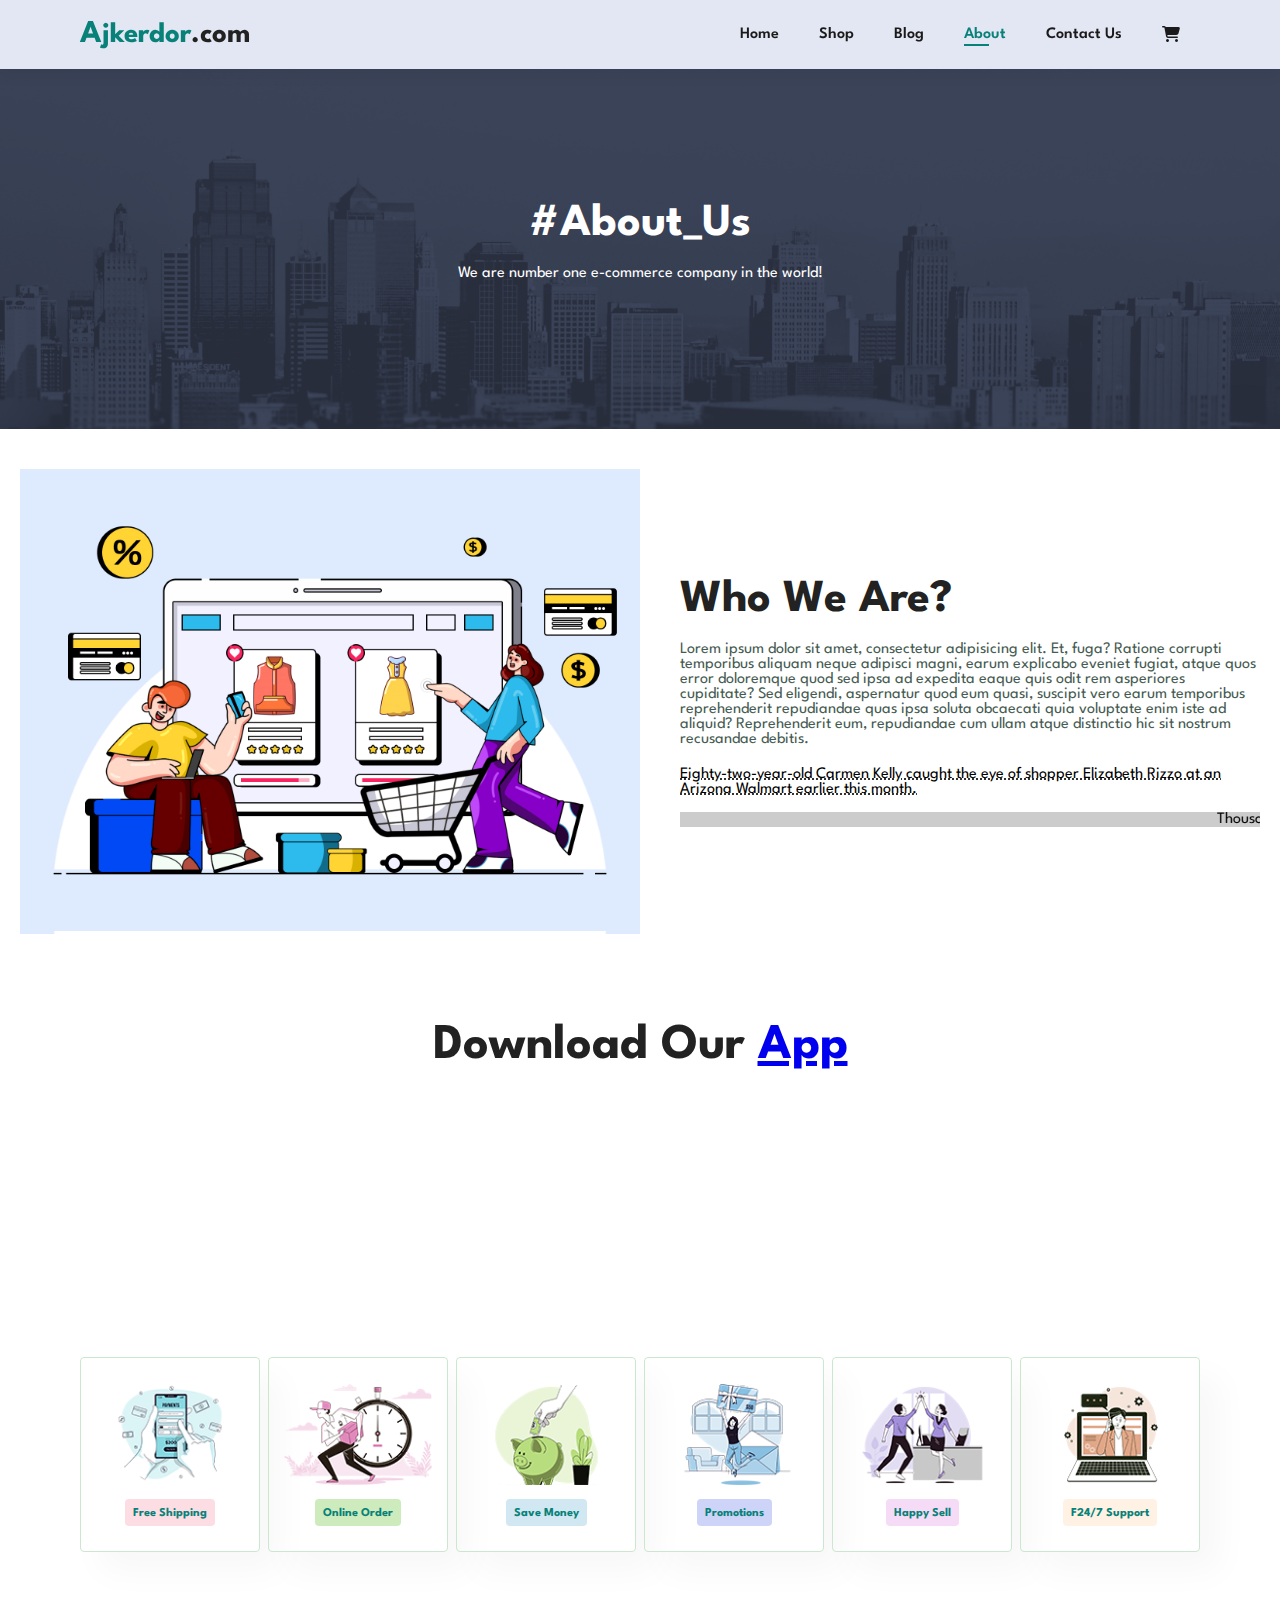
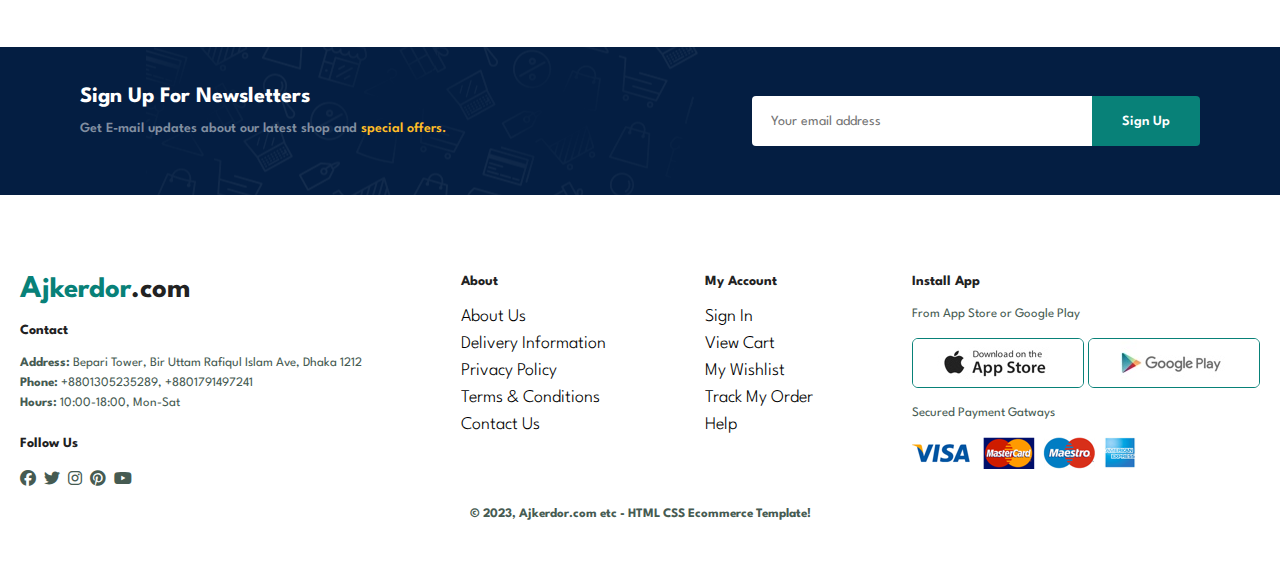
==== about.html @ d7c239e2 "Ajkerdor.com git  commmit" ====
<!DOCTYPE html>
<html lang="en">
<head>
  <meta charset="UTF-8">
  <meta http-equiv="X-UA-Compatible" content="IE=edge">
  <meta name="viewport" content="width=device-width, initial-scale=1.0">
  <title>Ajkerdor.com</title>
  <link rel="stylesheet" href="style.css">
  <link rel="stylesheet" href="https://cdnjs.cloudflare.com/ajax/libs/font-awesome/6.2.1/css/all.min.css"/>
</head>
<body>
  
<section id="header">
  <!-- <a href="#"><img src="img/logo.png" class="logo" alt=""></a> -->
  <div class="main-logo">
    <a href="index.html">
      <h4><span>Ajkerdor</span>.com</h4>
    </a>
  </div>
  
  <div>
    <ul id="navbar">
      <li><a href="index.html">Home</a></li>
      <li><a href="shop.html">Shop</a></li>
      <li><a href="blog.html">Blog</a></li>
      <li><a class="active" href="about.html">About</a></li>
      <li><a href="contact.html">Contact Us</a></li>
      <li id="lg-bag"><a href="cart.html"><i class="fa-solid fa-cart-shopping"></i></a></li>
      <a href="#" id="close"><i class="fa-solid fa-xmark"></i></a>
    </ul>
  </div>
  <div id="mobile">
    <a href="cart.html"><i class="fa-solid fa-cart-shopping"></i></a>
    <i id="bar" class="fa-solid fa-bars"></i>
  </div>
</section>

<section id="page-header" class="about-header">
  <h2>#About_Us</h2>
  <p>We are number one e-commerce company in the world!</p>
</section>

<section id="about-head" class="section-p1">
  <img src="img/about/a6.jpg" alt="">
  <div>
    <h2>Who We Are?</h2>
    <p>Lorem ipsum dolor sit amet, consectetur adipisicing elit. Et, fuga? Ratione corrupti temporibus aliquam neque adipisci magni, earum explicabo eveniet fugiat, atque quos error doloremque quod sed ipsa ad expedita eaque quis odit rem asperiores cupiditate? Sed eligendi, aspernatur quod eum quasi, suscipit vero earum temporibus reprehenderit repudiandae quas ipsa soluta obcaecati quia voluptate enim iste ad aliquid? Reprehenderit eum, repudiandae cum ullam atque distinctio hic sit nostrum recusandae debitis.</p>
    <abbr title="">Eighty-two-year-old Carmen Kelly caught the eye of shopper Elizabeth Rizzo at an Arizona Walmart earlier this month.</abbr>

    <br><br>

    <marquee bgcolor="#ccc" loop="-1" scrollamount="5" width="100%">Thousands flooded the comment section offering their support for the worker.</marquee>

  </div>
</section>

<section id="about-app" class="section-p1">
  <h1>Download Our <a href="#">App</a></h1>
  <div class="video">
    <video autoplay muted loop src="img/about/1.mp4"></video>
  </div>
</section>

<section id="feature" class="section-p1">
  <div class="fe-box">
    <img src="img/features/f1.png" alt="">
    <h6>Free Shipping</h6>
  </div>

  <div class="fe-box">
    <img src="img/features/f2.png" alt="">
    <h6>Online Order</h6>
  </div>

  <div class="fe-box">
    <img src="img/features/f3.png" alt="">
    <h6>Save Money</h6>
  </div>

  <div class="fe-box">
    <img src="img/features/f4.png" alt="">
    <h6>Promotions</h6>
  </div>

  <div class="fe-box">
    <img src="img/features/f5.png" alt="">
    <h6>Happy Sell</h6>
  </div>

  <div class="fe-box">
    <img src="img/features/f6.png" alt="">
    <h6>F24/7 Support</h6>
  </div>

</section>

<section id="newsletter" class="section-p1 section-m1">
  <div class="newstext">
    <h4>Sign Up For Newsletters</h4>
    <p>Get E-mail updates about our latest shop and <span>special offers.</span></p>
  </div>

  <div class="form">
    <input type="text" placeholder="Your email address">
    <button class="normal">Sign Up</button>
  </div>
</section>

<footer id="footer-section" class="section-p1">
  <div class="col">
    <!-- <img src="img/logo.png" class="logo" alt=""> -->
    <div class="main-logo">
      <a href="index.html">
        <h4><span>Ajkerdor</span>.com</h4>
      </a>
    </div>
    <h4>Contact</h4>
    <p><strong>Address:</strong> Bepari Tower, Bir Uttam Rafiqul Islam Ave, Dhaka 1212</p>
    <p><strong>Phone:</strong> +8801305235289, +8801791497241</p>
    <p><strong>Hours:</strong> 10:00-18:00, Mon-Sat</p>
    <div class="follow">
      <h4>Follow Us</h4>
      <div class="icon">
        <i class="fa-brands fa-facebook"></i>
        <i class="fa-brands fa-twitter"></i>
        <i class="fa-brands fa-instagram"></i>
        <i class="fa-brands fa-pinterest"></i>
        <i class="fa-brands fa-youtube"></i>
      </div>
    </div>
  </div>

  <div class="col">
    <h4>About</h4>
    <a href="#">About Us</a>
    <a href="#">Delivery Information</a>
    <a href="#">Privacy Policy</a>
    <a href="#">Terms & Conditions</a>
    <a href="#">Contact Us</a>
  </div>

  <div class="col">
    <h4>My Account</h4>
    <a href="#">Sign In</a>
    <a href="#">View Cart</a>
    <a href="#">My Wishlist</a>
    <a href="#">Track My Order</a>
    <a href="#">Help</a>
  </div>

  <div class="col install">
    <h4>Install App</h4>
    <p>From App Store or Google Play</p>
    <div class="row">
      <img src="img/pay/app.jpg" alt="">
      <img src="img/pay/play.jpg" alt="">
    </div>
    <p>Secured Payment Gatways</p>
    <img src="img/pay/pay.png" alt="">
  </div>

  <div class="copyright">
    <p>© 2023, Ajkerdor.com etc - HTML CSS Ecommerce Template!</p>
  </div>
</footer>

  <script src="script.js"></script>
</body>
</html>
---- style.css ----
@import url('https://fonts.googleapis.com/css2?family=League+Spartan:wght@400;500;600;700;900&display=swap');


/* Global CSS Starts Here  */
*{
  margin: 0;
  padding: 0;
  box-sizing: border-box;
  font-family: 'League Spartan', sans-serif;
}

h1 {
  font-size: 50px;
  line-height: 64px;
  color: #222;
}

h2 {
  font-size: 46px;
  line-height: 54px;
  color: #222;
}

h4 {
  font-size: 20px;
  color: #222;
}

h6 {
  font-weight: 700;
  font-size: 12px;
}

p {
  font-size: 16px;
  color: #465b52;
  margin: 15px 0 20px 0;
}

.section-p1 {
  padding: 40px 80px;
}

.section-m1{
  margin: 40px 0;
}

button.normal{
  font-size: 14px;
  font-weight: 600;
  padding: 15px 30px;
  color: #000;
  background-color: #fff;
  border-radius: 4px;
  cursor: pointer;
  border: none;
  outline: none;
  transition: 0.2s;
}


button.white{
  font-size: 13px;
  font-weight: 600;
  padding: 11px 18px;
  color: #fff;
  background-color: transparent;
  cursor: pointer;
  border: 1px solid #fff;
  outline: none;
  transition: 0.2s;
}

body {
  width: 100%;
}

/* Custom Scroll Bar Starts */
::-webkit-scrollbar{
  width: 10px;
}

::-webkit-scrollbar-track{
  background-color: #ffffff;
}

::-webkit-scrollbar-thumb{
  background-color: #13131a;
}

::-webkit-scrollbar-thumb:hover{
  background-color: #088178;
}

/* Header Start */

.main-logo span{
  color: #088178;
}

.main-logo a{
  text-decoration: none;
}

.main-logo h4{
  font-size: 1.8rem;
}

.main-logo h4::first-letter{
  font-size: 2rem;
}

.main-logo h4:hover{
  color: #f9922c;
  transform: rotateX(360deg);
  transition-duration: 2s;
}

#header{
  display: flex;
  align-items: center;
  justify-content: space-between;
  padding: 20px 80px;
  background: #E3E6F3;
  box-shadow: 0 5px 15px rgba(0, 0, 0, 0.06);
  z-index: 999;
  position: sticky;
  top: 0;
  left: 0;
}

#navbar{
  display: flex;
  align-items: center;
  justify-content: center;
}

#navbar li{
  list-style: none;
  padding: 0 20px;
  position: relative;

}

#navbar li a{
  text-decoration: none;
  font-size: 16px;
  font-weight: 600;
  color: #1a1a1a;
  transition: 0.3s ease;
}

#navbar li a:hover,
#navbar li a.active{
  color: #088178;
}

#navbar li a.active::after,
#navbar li a:hover::after{
  content: '';
  width: 30%;
  height: 2px;
  background: #088178;
  position: absolute;
  bottom: -4px;
  left: 20px;
}

#mobile{
  display: none;
  align-items: center;
}

#close{
  display: none;
}

/* HomePage Starts */

#hero {
  background-image: url("img/hero.jpg");
  height: 90vh;
  width: 100%;
  background-size: cover;
  background-position: top 25% right 0;
  padding: 0 80px;
  display: flex;
  flex-direction: column;
  align-items: flex-start;
  justify-content: center;
  }

  #hero h4 {
    padding-bottom: 15px;
  }

  #hero h1 {
    color: #088178;
  }

  #hero button{
    background-image: url("img/button.png");
    background-color: transparent;
    color: #088178;
    border: 0;
    padding: 14px 80px 14px 65px;
    background-repeat: no-repeat;
    cursor: pointer;
    font-weight: 700;
    font-size: 15px;

  }

  /* Feature Section Starts Here  */

  #feature{
    display: flex;
    align-items: center;
    justify-content: space-between;
    flex-wrap: wrap;
  }

  #feature .fe-box{
    width: 180px;
    text-align: center;
    padding: 25px 15px;
    box-shadow: 20px 20px 34px rgba(0, 0, 0, 0.03);
    border: 1px solid #cce7d0;
    border-radius: 4px;
    margin: 15px 0;

  }

  #feature .fe-box:hover{
    box-shadow: 10px 10px 54px rgba(70, 62, 221, 0.1);
  }

  #feature .fe-box img{
    width: 100%;
    margin-bottom: 10px;
  }

  #feature .fe-box h6{
    display: inline-block;
    padding: 9px 8px 6px 8px;
    line-height: 1;
    border-radius: 4px;
    color: #088178;
    background-color: #fddde4;
  }

  #feature .fe-box:nth-child(2) h6{
    background-color: #cdebbc;
  }

  #feature .fe-box:nth-child(3) h6{
    background-color: #d1e8f2;
  }

  #feature .fe-box:nth-child(4) h6{
    background-color: #cdd4f8;
  }

  #feature .fe-box:nth-child(5) h6{
    background-color: #f6dbf6;
  }

  #feature .fe-box:nth-child(6) h6{
    background-color: #fff2e5;
  }


  /* Homepage Products Section Starts Here  */

#product1 .pro-container{
  display: flex;
  justify-content: space-between;
  padding-top: 20px;
  flex-wrap: wrap;
}


  #product1{
    text-align: center;
  }

  #product1 .pro{
    width: 23%;
    min-width: 250px;
    padding: 10px 12px;
    border: 1px solid #cce7d0;
    border-radius: 25px;
    cursor: pointer;
    box-shadow: 20px 20px 30px rgba(0, 0, 0, 0.02);
    margin: 15px 0;
    transition: 0.2s ease;
    position: relative;
  }

  #product1 .pro:hover{
    box-shadow: 20px 20px 30px rgba(0, 0, 0, 0.06);
  }

  #product1 .pro img{
    width: 100%;
    border-radius: 20px;
  }

  #product1 .pro .des{
    text-align: start;
    padding: 10px 0;
  }

  #product1 .pro .des span{
    color: #606063;
    font-size: 12px;
  }

  #product1 .pro .des h5{
    padding: 7px;
    color: #13131a;
    font-size: 14px;
    margin-left: -8px;
  }

  #product1 .pro .des i{
    font-size: 12px;
    color: rgb(243, 181, 25);
  }

  #product1 .pro .des h4{
    padding: 7px;
    font-size: 15px;
    font-weight: 700;
    color: #088178;
  }


#product1 .pro .cart{
  width: 40px;
  height: 40px;
  line-height: 40px;
  border-radius: 50px;
  background-color: #e8f6ea;
  font: 500;
  color: #088178;
  border: 1px solid #cce7d0;
  position: absolute;
  bottom: 20px;
  right: 10px;
}

/* Call to action section starts */

#banner{
  display: flex;
  flex-direction: column;
  justify-content: center;
  align-items: center;
  text-align: center;
  background-image: url(img/banner/b2.jpg);
  width: 100%;
  height: 40vh;
  background-size: cover;
  background-position: center;
}

#banner h4{
  color: #fff;
  font-size: 16px;
}

#banner h2{
  color: #fff;
  font-size: 30px;
  padding: 10px 0;
}

#banner h2 span{
  color: #ef3636;
}

#banner button:hover{
  background: #088178;
  color: #fff;
}

/* Banner Section Starts */


#sm-banner{
  display: flex;
  justify-content: space-between;
  flex-wrap: wrap;
  
}

#sm-banner .banner-box{
  display: flex;
  flex-direction: column;
  justify-content: center;
  align-items: flex-start;
  background-image: url(img/banner/b21.jpg);
  min-width: 540px;
  height: 50vh;
  background-size: cover;
  background-position: center;
  padding: 30px;
}

#sm-banner .banner-box2{
  background-image: url(img/banner/b10.jpg);
}

#sm-banner h4{
  color: #fff;
  font-size: 20px;
  font-weight: 300;
}

#sm-banner h2{
  color: #fff;
  font-size: 28px;
  font-weight: 800;
}

#sm-banner span{
  color: #fff;
  font-size: 14px;
  font-weight: 500;
  padding-bottom: 15px;
}

#sm-banner .banner-box:hover button{
  background: #088178;
  border: 1px solid #088178;
}


#banner3{
  display: flex;
  justify-content: space-between;
  flex-wrap: wrap;
  padding: 0 80px;
}
#banner3 .banner-box{
  display: flex;
  flex-direction: column;
  justify-content: center;
  align-items: flex-start;
  background-image: url(img/products/n1.jpg);
  min-width: 30%;
  height: 30vh;
  background-size: cover;
  background-position: center;
  padding: 20px;
  margin-bottom: 20px;
}

#banner3 .banner-box2{
  background-image: url(img/products/n3.jpg);
}

#banner3 .banner-box3{
  background-image: url(img/products/n6.jpg);
}

#banner3 h2{
  color: #088178;
  font-weight: 900;
  font-size: 22px;
}

#banner3 h3{
  color: #465b52;
  font-weight: 800;
  font-size: 15px;
}

/* NewsLetters Starts Here */

#newsletter{
  display: flex;
  justify-content: space-between;
  flex-wrap: wrap;
  align-items: center;
  background-image: url(img/banner/b14.png);
  background-repeat: no-repeat;
  background-position: 20% 30%;
  background-color: #041e42;
}

#newsletter h4{
  font-size: 22px;
  font-weight: 700;
  color: #fff;
}

#newsletter p{
  font-size: 14px;
  font-weight: 600;
  color: #818ea0;
}

#newsletter p span{
  font-size: 14px;
  font-weight: 600;
  color: #ffbd27;
}

#newsletter .form{
  display: flex;
  width: 40%;
}

#newsletter input{
  height: 3.125rem;
  padding: 0 1.25em;
  font-size: 14px;
  width: 100%;
  border: 1px solid transparent;
  border-radius: 4px;
  outline: none;
  border-top-right-radius: 0;
  border-bottom-right-radius: 0;
}

#newsletter button{
  background-color: #088178;
  color: #fff;
  white-space: nowrap;
  border-top-left-radius: 0;
  border-bottom-left-radius: 0;
}

/* Footer Section Starts Here  */

footer{
  display: flex;
  flex-wrap: wrap;
  justify-content: space-between;
}

footer .col{
  display: flex;
  flex-direction: column;
  align-items: flex-start;
  margin-bottom: 20px;
}

footer .logo{
  margin-bottom: 30px;
}

footer h4{
  font-size: 14px;
  padding-bottom: 20px;
}

footer p{
  font-size: 13px;
  margin: 0 0 8px 0;
}

footer a{
  font-size: 18px;
  font-weight: 300;
  text-decoration: none;
  color: #000;
  margin-bottom: 10px;
}

footer .follow{
  margin-top: 20px;
}

footer .follow i{
  color: #465b52;
  padding-right: 4px;
  cursor: pointer;
}


footer .install .row img{
  border: 1px solid #088178;
  border-radius: 6px;
}

footer .install img{
  margin: 10px 0 15px 0;
}

footer .follow i:hover,
footer a:hover{
  color: #088178;
}

footer .copyright{
  width: 100%;
  text-align: center;
  font-size: 20px;
  font-weight: 700;
}

/* ShopPage Section Stats Here */

#page-header{
  background-image: url(img/banner/b1.jpg);
  width: 100%;
  height: 40vh;
  background-size: cover;
  display: flex;
  justify-content: center;
  align-items: center;
  flex-direction: column;
  padding: 14px;
}

#page-header h2,
#page-header p{
  color: #fff;
}

#pagination{
  text-align: center;
}

#pagination a{
  text-decoration: none;
  background-color: #088178;
  padding: 15px 20px;
  border-radius: 4px;
  color: #fff;
  font-weight: 600;
}

#pagination a i{
  font-size: 16px;
  font-weight: 600;
}


/* SingleProduct Section Start Here */


#prodetails{
  display: flex;
  margin-top: 20px;
}

#prodetails .single-pro-image{
  width: 40%;
  margin-left: 50px;
}

.small-img-group{
  display: flex;
  justify-content: space-between;
}


.small-img-col{
  flex-basis: 24%;
  cursor: pointer;
}

#prodetails .single-pro-details{
  width: 50%;
  padding-top: 30px;
  margin-left: 50px;
}

#prodetails .single-pro-details h4{
  padding: 40px 0 20px 0;
}

#prodetails .single-pro-details h4{
  font-size: 26px;
}

#prodetails .single-pro-details select{
  display: block;
  padding: 5px 10px;
  margin-bottom: 10px;
}

#prodetails .single-pro-details input{
  width: 50px;
  height: 47px;
  padding-left: 10px;
  font-size: 16px;
  margin-right: 10px;
}

#prodetails .single-pro-details button{
  background-color: #088178;
  color: #fff;
}

#prodetails .single-pro-details input:focus{
  outline: none;
}

#prodetails .single-pro-details span{
  line-height: 25px;
}

/* Blog Page Section Starts Here */

#page-header.blog-header{
  background-image: url(img/banner/b19.jpg);
}

#blog{
  padding: 150px 150px 0 150px;
}

#blog .blog-box{
  display: flex;
  align-items: center;
  width: 100%;
  position: relative;
  padding-bottom: 90px;
}

#blog .blog-img{
  width: 50%;
  margin-right: 40px;
}

#blog img{
  width: 100%;
  height: 300px;
  object-fit: cover;
}

#blog .blog-details{
  width: 50%;
}

#blog .blog-details a{
  text-decoration: none;
  font-size: 16px;
  color: #000;
  font-weight: 700;
  position: relative;
  transition: 0.3s;
}

#blog .blog-details a::after{
  content: '';
  width: 30px;
  height: 2px;
  background-color: #000;
  position: absolute;
  top: 8px;
  right: -45px;
}

#blog .blog-details a:hover{
  color: #088178;
}

#blog .blog-details a:hover::after{
  background-color: #088178;
}

#blog .blog-box h1{
  position: absolute;
  top: -40px;
  left: 0;
  font-size: 70px;
  font-weight: 700;
  color: #c9cbce;
  z-index: -9;
}

/* About Page Section Starts Here */

#page-header.about-header{
  background-image: url(img/about/banner.png);
}

#about-head{
  display: flex;
  align-items: center;
}

#about-head img{
  width: 50%;
  height: auto;
}

#about-head div{
  padding-left: 40px;
}

#about-app{
  text-align: center;
}

#about-app .video{
  width: 70%;
  height: 100%;
  margin: 30px auto 0 auto;
}

#about-app .video video{
  width: 100%;
  height: 100%;
  border-radius: 20px;
}


/* Contact Page Section Starts Here */

#contact-details{
  display: flex;
  align-items: center;
  justify-content: space-between;
}

#contact-details .details{
  width: 40%;
}

#contact-details .details span,
#form-details form span{
  font-size: 15px;
}

#contact-details .details h2,
#form-details form h2{
  font-size: 29px;
  line-height: 35px;
  padding: 20px 0;
}

#contact-details .details h3{
  font-size: 19px;
  padding-bottom: 15px;
}

#contact-details .details li{
  list-style: none;
  display: flex;
  padding: 10px 0;
}

#contact-details .details i{
  font-size: 17px;
  padding-right: 22px;
}

#contact-details .details p{
  font-size: 17px;
  margin: 0;
}

#contact-details .map{
  width: 55%;
  height: 400px;
}

#contact-details .map iframe{
  width: 100%;
  height: 100%;
}

#form-details{
  display: flex;
  justify-content: space-between;
  margin: 30px;
  padding: 80px;
  border: 1px solid #e1e1e1;
}

#form-details form{
  width: 65%;
  display: flex;
  flex-direction: column;
  align-items: flex-start;
}

#form-details form input,
#form-details form textarea{
  width: 100%;
  padding: 12px 15px;
  outline: none;
  margin-bottom: 20px;
  border: 1px solid #e1e1e1;
}

#form-details form button{
  background-color: #088178;
  color:#fff;
}

#form-details .people div{
  padding-bottom: 25px;
  display: flex;
  align-items: flex-start;
}

#form-details .people div img{
  width: 65px;
  height: 65px;
  object-fit: cover;
  margin-right: 15px;
}

#form-details .people div p{
  margin: 0;
  font-size: 15px;
  line-height: 25px;
}

#form-details .people div p span{
  display: block;
  font-size: 19px;
  font-weight: 600px;
  color: #000;
}

/* Cart Page Section Starts Here */

#cart{
  overflow-x: auto;
}

#cart table{
  width: 100%;
  border-collapse: collapse;
  table-layout: fixed;
  white-space: nowrap;
}

#cart table img{
  width: 70px;
}

#cart table td:nth-child(1){
  width: 100px;
  text-align: center;
}

#cart table td:nth-child(2){
  width: 150px;
  text-align: center;
}

#cart table td:nth-child(3){
  width: 250px;
  text-align: center;
}

#cart table td:nth-child(4),
#cart table td:nth-child(5),
#cart table td:nth-child(6){
  width: 150px;
  text-align: center;
}

#cart table td:nth-child(5) input{
  width: 70px;
  padding: 10px 5px 10px 15px;
}

#cart table thead{
  border: 1px solid #e2e9e1;
  border-left: none;
  border-right: none;
}

#cart table thead td{
  font-weight: 700;
  text-transform: uppercase;
  font-size: 15px;
  padding: 18px 0;
}

#cart table tbody tr td {
  padding-top: 15px;
}

#cart table tbody td{
  font-size: 15px;
}

#cart-add{
  display: flex;
  flex-wrap: wrap;
  justify-content: space-between;
}

#coupon{
  width: 50%;
  margin-bottom: 30px;
}

#coupon h3,
#subtotal h3{
  padding-bottom: 15px;
}

#coupon input{
  padding: 10px 20px;
  outline: none;
  width: 60%;
  margin-right: 1px solid #e2e9e1;
}

#coupon button,
#subtotal button{
  background-color: #088178;
  color: #fff;
  padding: 12px 20px;
}

#subtotal{
  width: 50%;
  margin-bottom: 30px;
  border: 1px solid #e1e1e1;
  padding: 30px;
}

#subtotal table{
  border-collapse: collapse;
  width: 100%;
  margin-bottom: 20px;
}

#subtotal table td{
  width: 50%;
  border: 1px solid #e1e1e1;
  padding: 10px;
  font-size: 13px;
}









/* Media Query Section Starts Here */

@media only screen and (max-width:799px) {
  .section-p1{
    padding: 40px 4px;
  }
  #navbar {
    display: flex;
    flex-direction: column;
    align-items: flex-start;
    justify-content: flex-start;
    position: fixed;
    top: 0;
    right: -300px;
    height: 100vh;
    width: 300px;
    background-color: #E3E6F3;
    box-shadow: 0 40px 60px rgba(0, 0, 0, 0.01);
    padding: 80px 0 0 10px;
    transition: 0.3s;
  }

  #navbar.active{
    right: 0px;
  }

  #navbar li{
    margin-bottom: 25px;
  }

  #mobile{
    display: flex;
    align-items: center;
  
  }

  #mobile i{
    color: #13131a;
    font-size: 24px;
    padding-left: 20px;
  }

  #close{
    display: initial;
    position: absolute;
    top: 30px;
    left: 30px;
    color: #222;
    font-size: 24px;
  }

  #lg-bag{
    display: none;
  }

  #hero {
    height: 70vh;
    padding: 0 80px;
    background-position: top 30% right 25%;
}

#feature {
  justify-content: center;
}

#feature .fe-box {
  margin: 15px 15px;
}

#product1 .pro-container{
  justify-content: center;
}

#product1 .pro{
  margin: 15px;
}

#banner {
  height: 20vh;
}

#sm-banner .banner-box{
  min-width: 100%;
  height: 30vh;
}

#sm-banner .banner-box2 {
  margin-top: 20px;
}

#banner3 {
  padding: 0 40px;
}

#banner3 .banner-box {
  width: 28%;
}

#newsletter{
  justify-content: center;
}

#newsletter .form{
  width: 70%;
}

#about-head div {
  padding-left: 30px;
}

}

/* Contact Us page section starts here */
#contact-details{
padding-left: 20px;
padding-right: 20px;
}

#footer-section{
  padding-left: 20px;
  padding-right: 20px;
}

#about-head{
  padding-left: 20px;
  padding-right: 20px;
}

#form-details {
  padding: 40px;
}

#form-details form {
  width: 50%;
}



/* Responsive for mobile devices */

@media only screen and (max-width:477px){

  .section-p1 {
    padding: 20px;
}

footer h4 {
  font-size: 14px;
  padding-bottom: 20px;
  text-align: center;
}

  #header {
    padding: 10px 30px;
}

h1 {
  font-size: 38px;
}

h2 {
  font-size: 32px;
}

#hero {
  
  padding: 0 20px;
  background-position: 55%;
}

#feature{
  justify-content: space-between;
}

#feature .fe-box {
  width: 155px;
  margin: 0 0 15px 0;
}

#product1 .pro {
  width: 100%;
}

#banner {
  height: 40vh;
}

#sm-banner .banner-box {
  height: 40vh;
}

#sm-banner .banner-box2 {
  margin-top: 20px;
}

#banner3 {
  padding: 0 20px;
}

#banner3 .banner-box {
  width: 100%;
}

#newsletter{
  padding: 40px 20px;
}

#newsletter .form {
  width: 100%;
}

footer .col {
  align-items: center;
}

footer .row{
  text-align: center;
}

/* Single Product */

#prodetails {
  display: flex;
  flex-direction: column;
}

#prodetails .single-pro-image{
  width: 80%;
  margin-top: 0px;
}

#prodetails .single-pro-details{
  width: 80%;
}

/* Blog Page */

#blog .blog-box{
  display: flex;
  flex-direction: column;
  align-items: flex-start;
}

#blog {
  padding: 100px 20px 0 20px;
}

#blog .blog-img {
  width: 100%;
  margin-right: 0PX;
  margin-bottom: 30PX;
}

#blog .blog-details{
  width: 100%;
}

/* About Page Section for Mobile */

#about-head{
  flex-direction: column;
}

#about-head img {
  width: 100%;
  margin-bottom: 20px;
}

#about-head div {
  padding-left: 0px;
  text-align: center;
}

#about-head div p{
  text-align: start;
}

#about-app .video{
  width: 100%;
}


/* Contact Page section starts here */

#contact-details {
  flex-direction: column;
}

#contact-details .details{
  width: 100%;
  margin-bottom: 30px;
}

#contact-details .map{
  width: 100%;
}

#form-details {
  margin: 10px;
  padding: 30px 10px;
  flex-wrap: wrap;
  justify-content: center;
}

#form-details form {
  width: 100%;
  margin-bottom: 30px;
}

#form-details form button {
  margin: 0 auto;
}

#cart-add {
  flex-direction: column;
}

#coupon{
  margin-top: 30px;
  width: 100%;
  text-align: center;
}

#subtotal {
  width: 100%;
  padding: 20px;
}

}
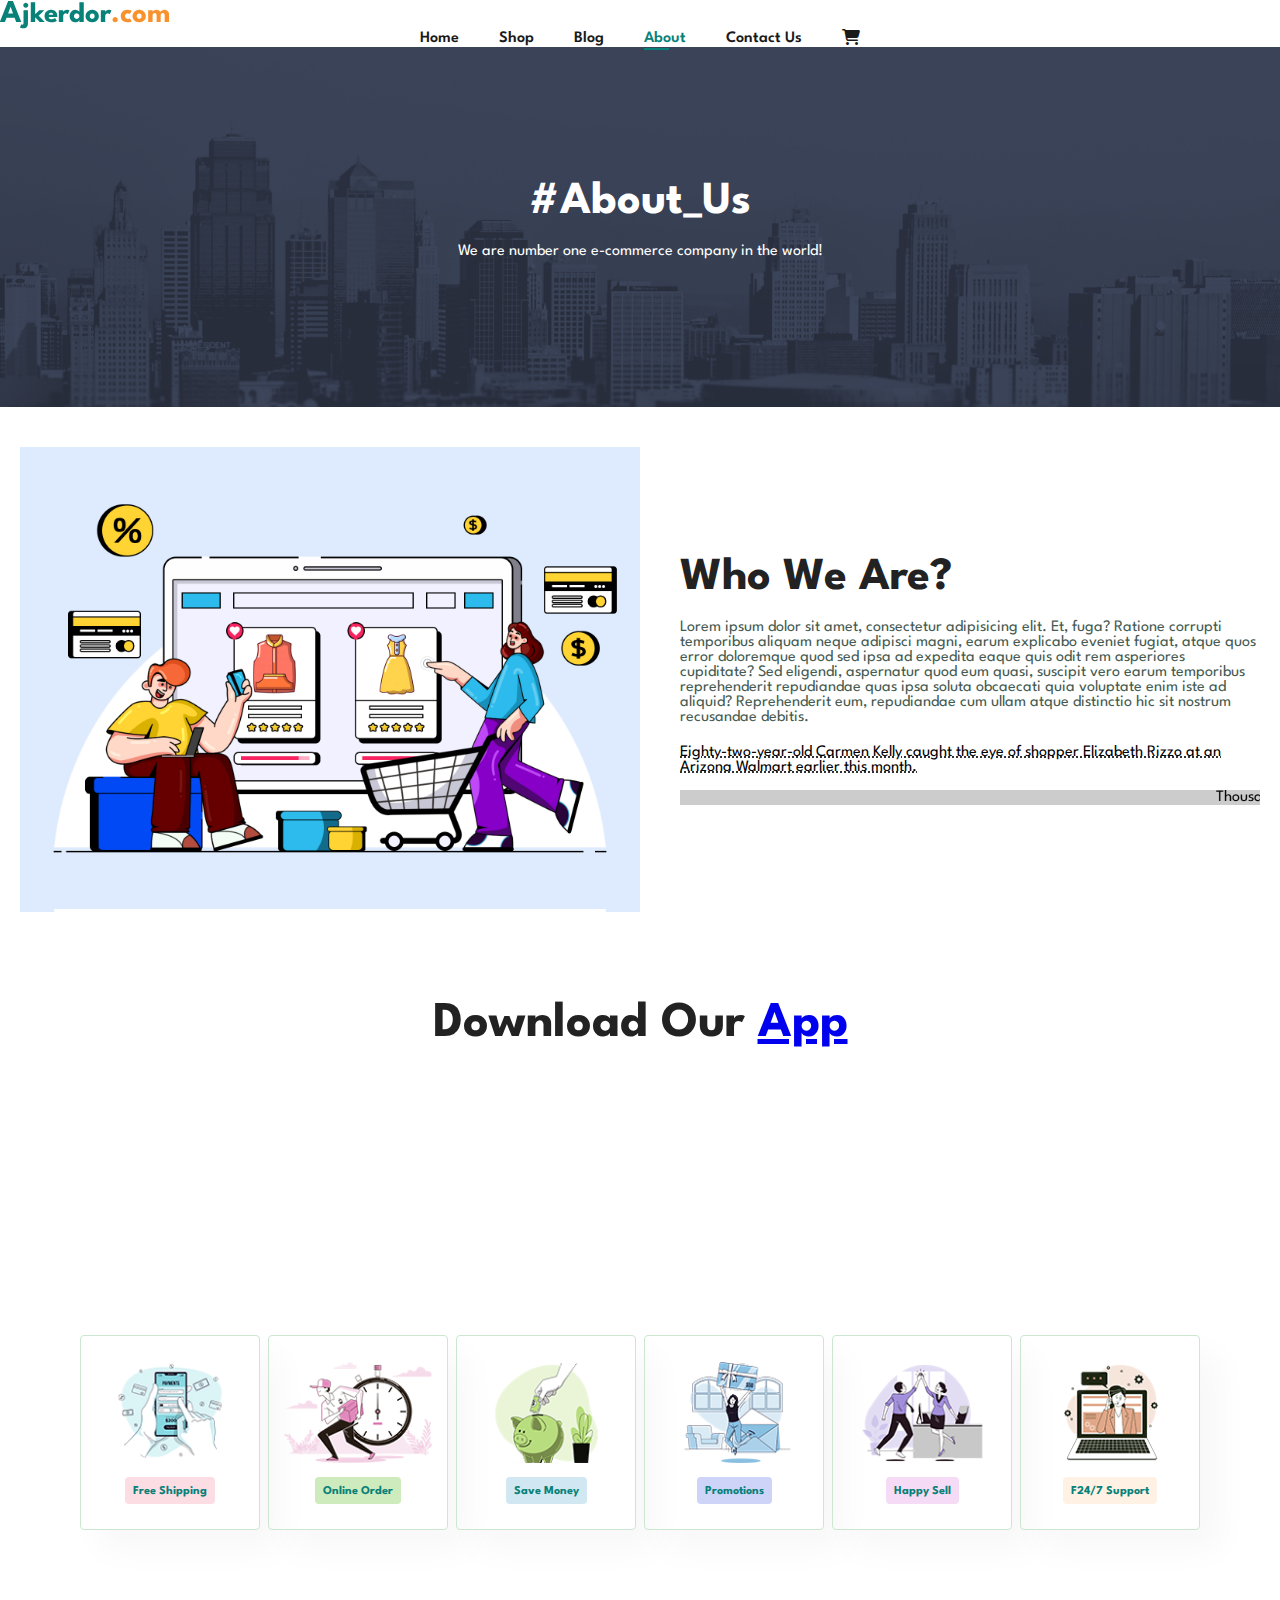
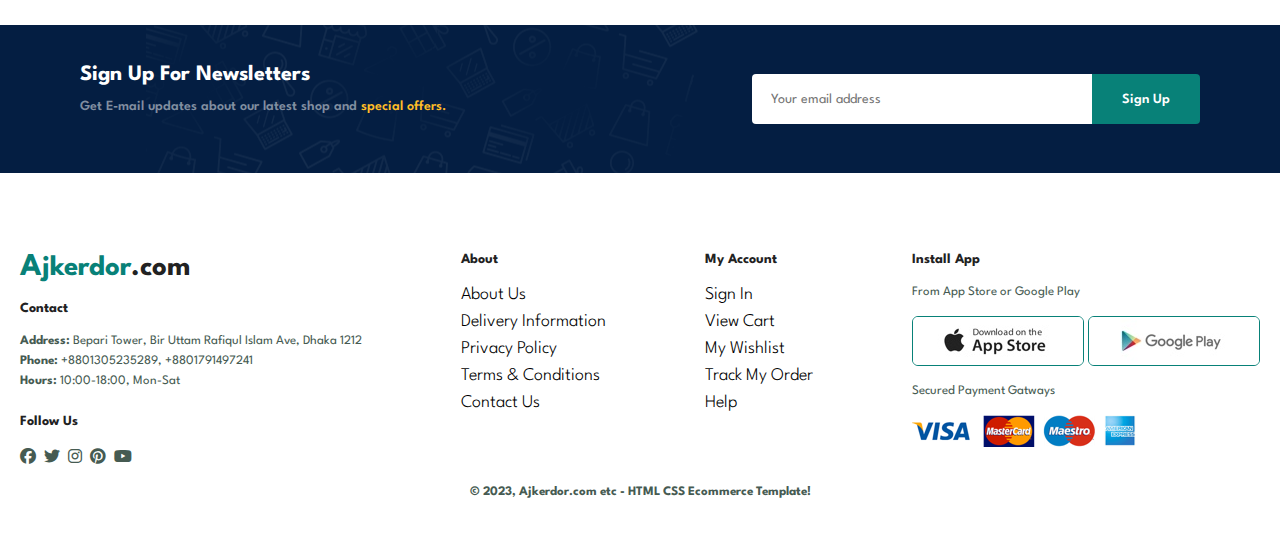
==== commit 0b326971: "removed header" ====
--- a/about.html
+++ b/about.html
@@ -10,7 +10,7 @@
 </head>
 <body>
   
-<section id="header">
+<section id="">
   <!-- <a href="#"><img src="img/logo.png" class="logo" alt=""></a> -->
   <div class="main-logo">
     <a href="index.html">
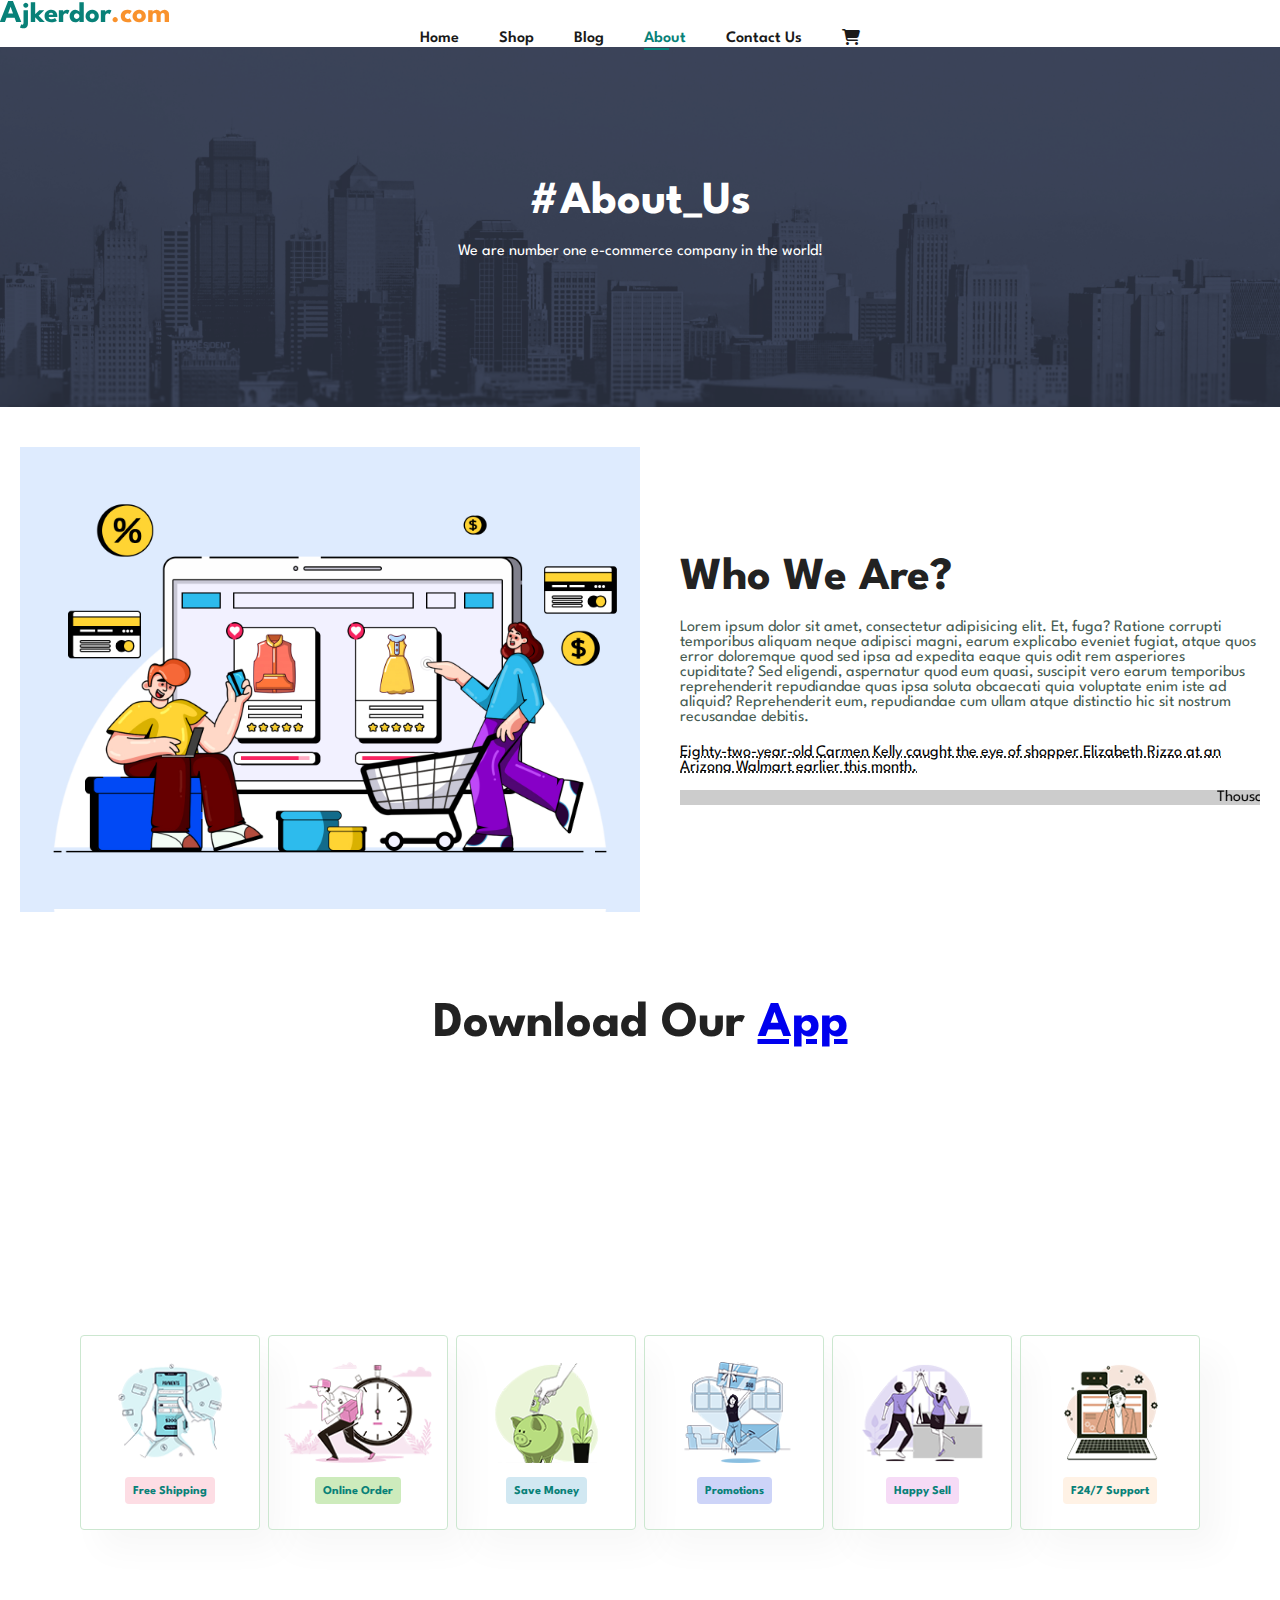
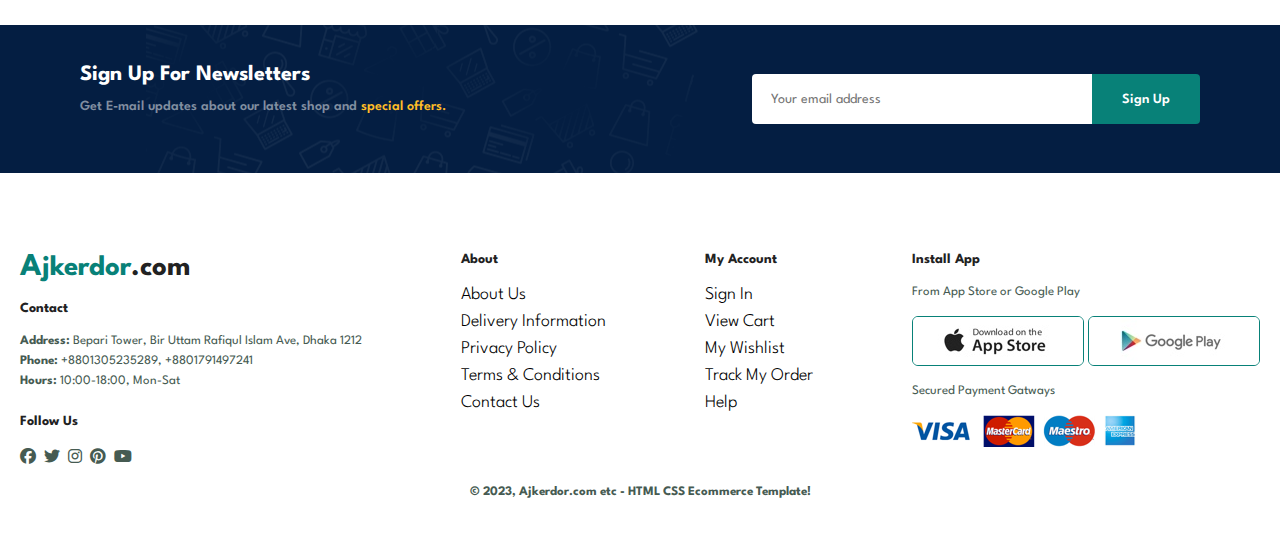
==== commit 386a8b2f: "changes the id name" ====
--- a/about.html
+++ b/about.html
@@ -10,7 +10,7 @@
 </head>
 <body>
   
-<section id="">
+<section id="footer">
   <!-- <a href="#"><img src="img/logo.png" class="logo" alt=""></a> -->
   <div class="main-logo">
     <a href="index.html">
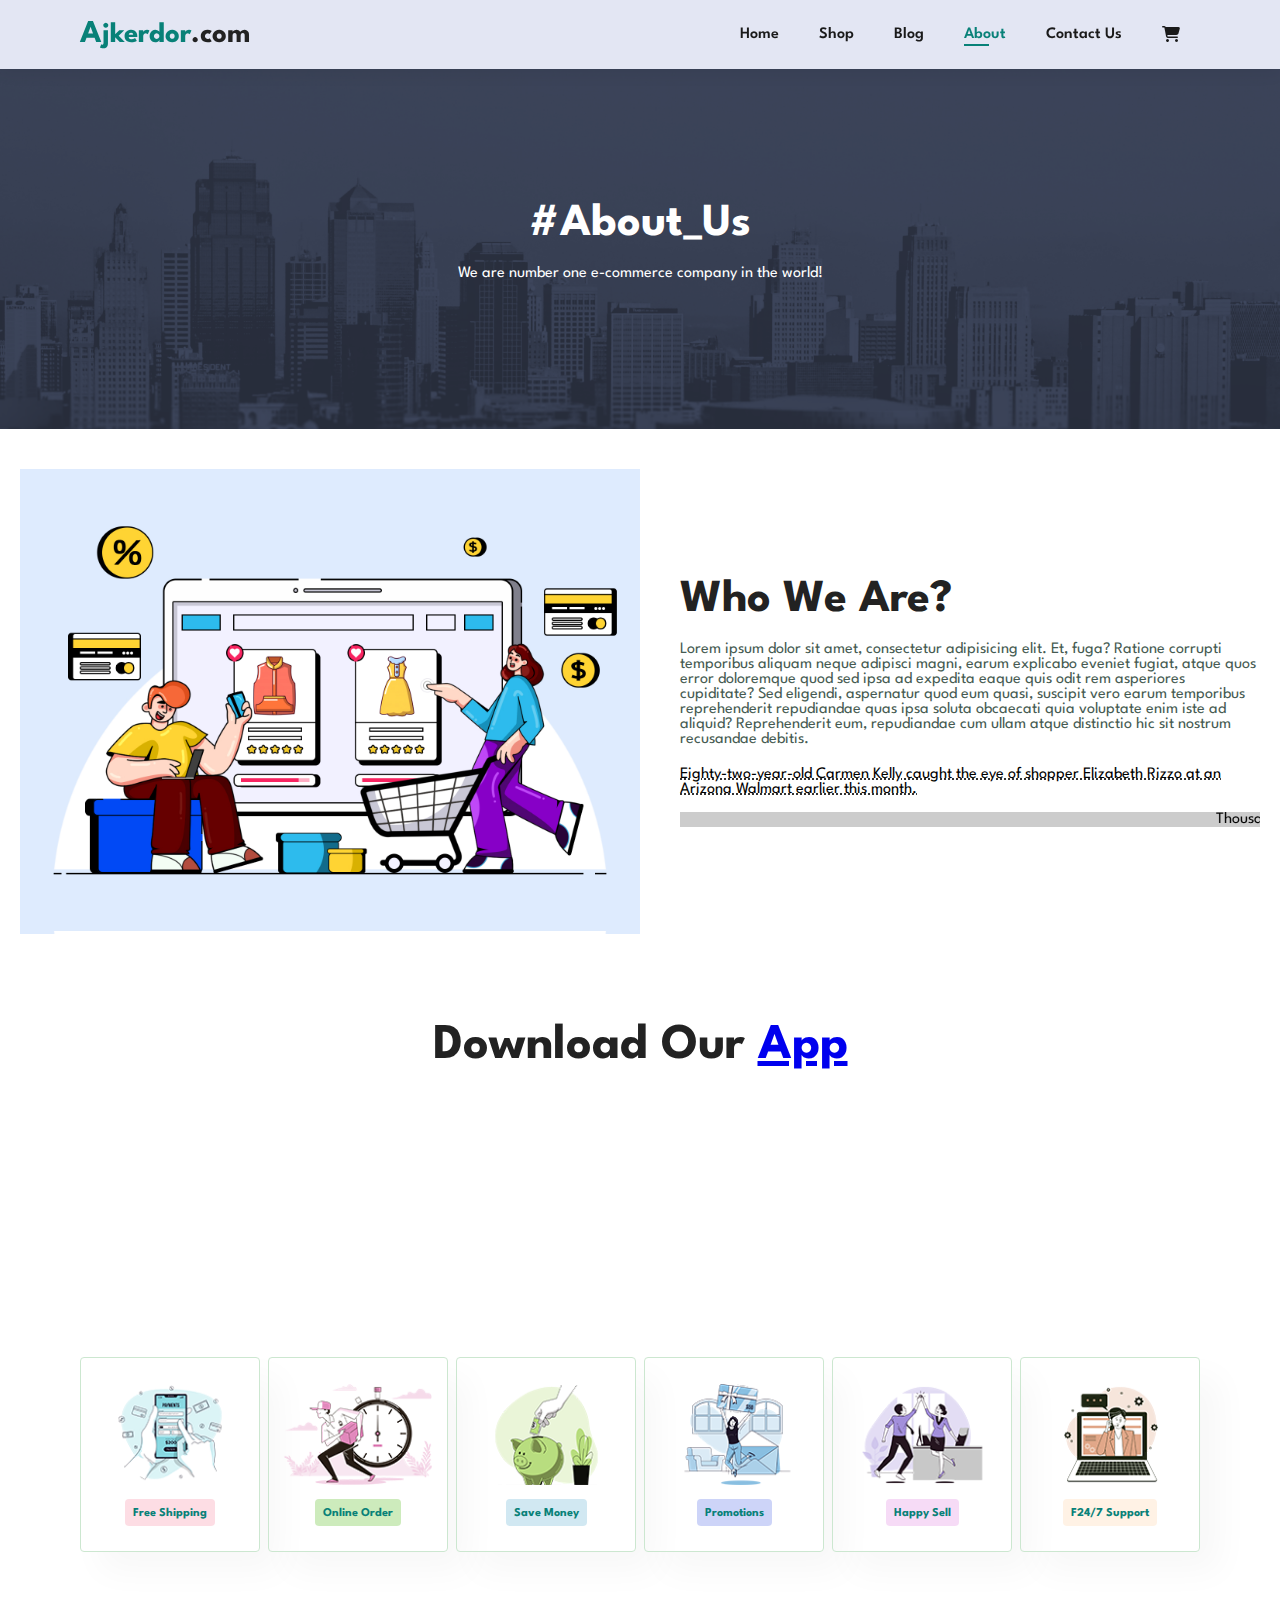
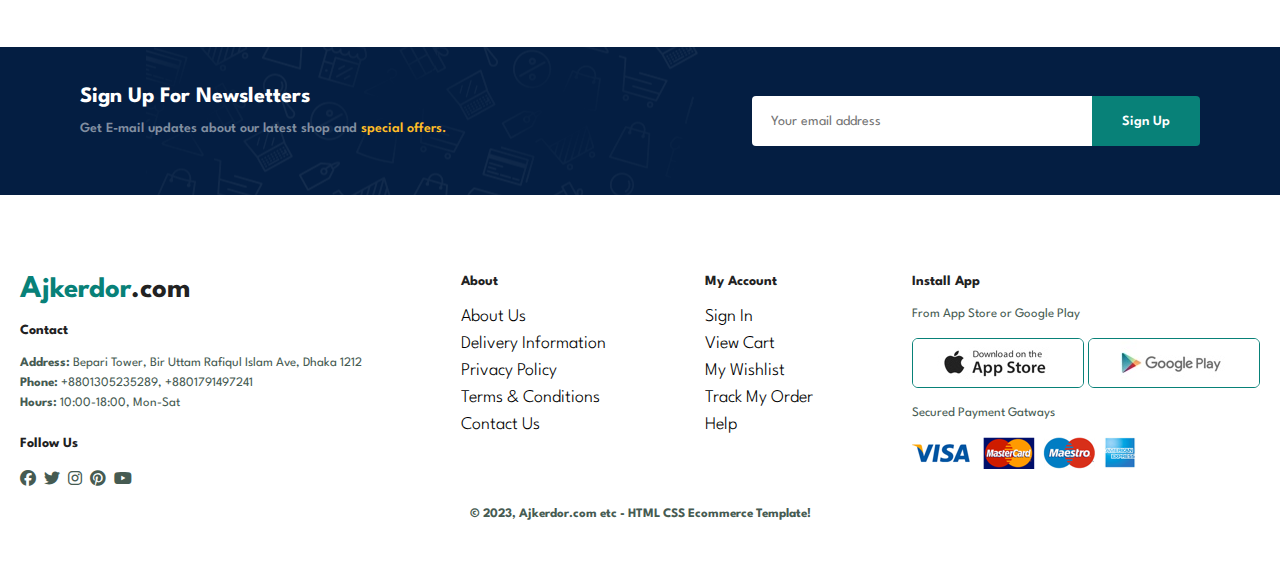
==== commit 1f693951: "chnaged the header id" ====
--- a/about.html
+++ b/about.html
@@ -10,7 +10,7 @@
 </head>
 <body>
   
-<section id="footer">
+<section id="header">
   <!-- <a href="#"><img src="img/logo.png" class="logo" alt=""></a> -->
   <div class="main-logo">
     <a href="index.html">
